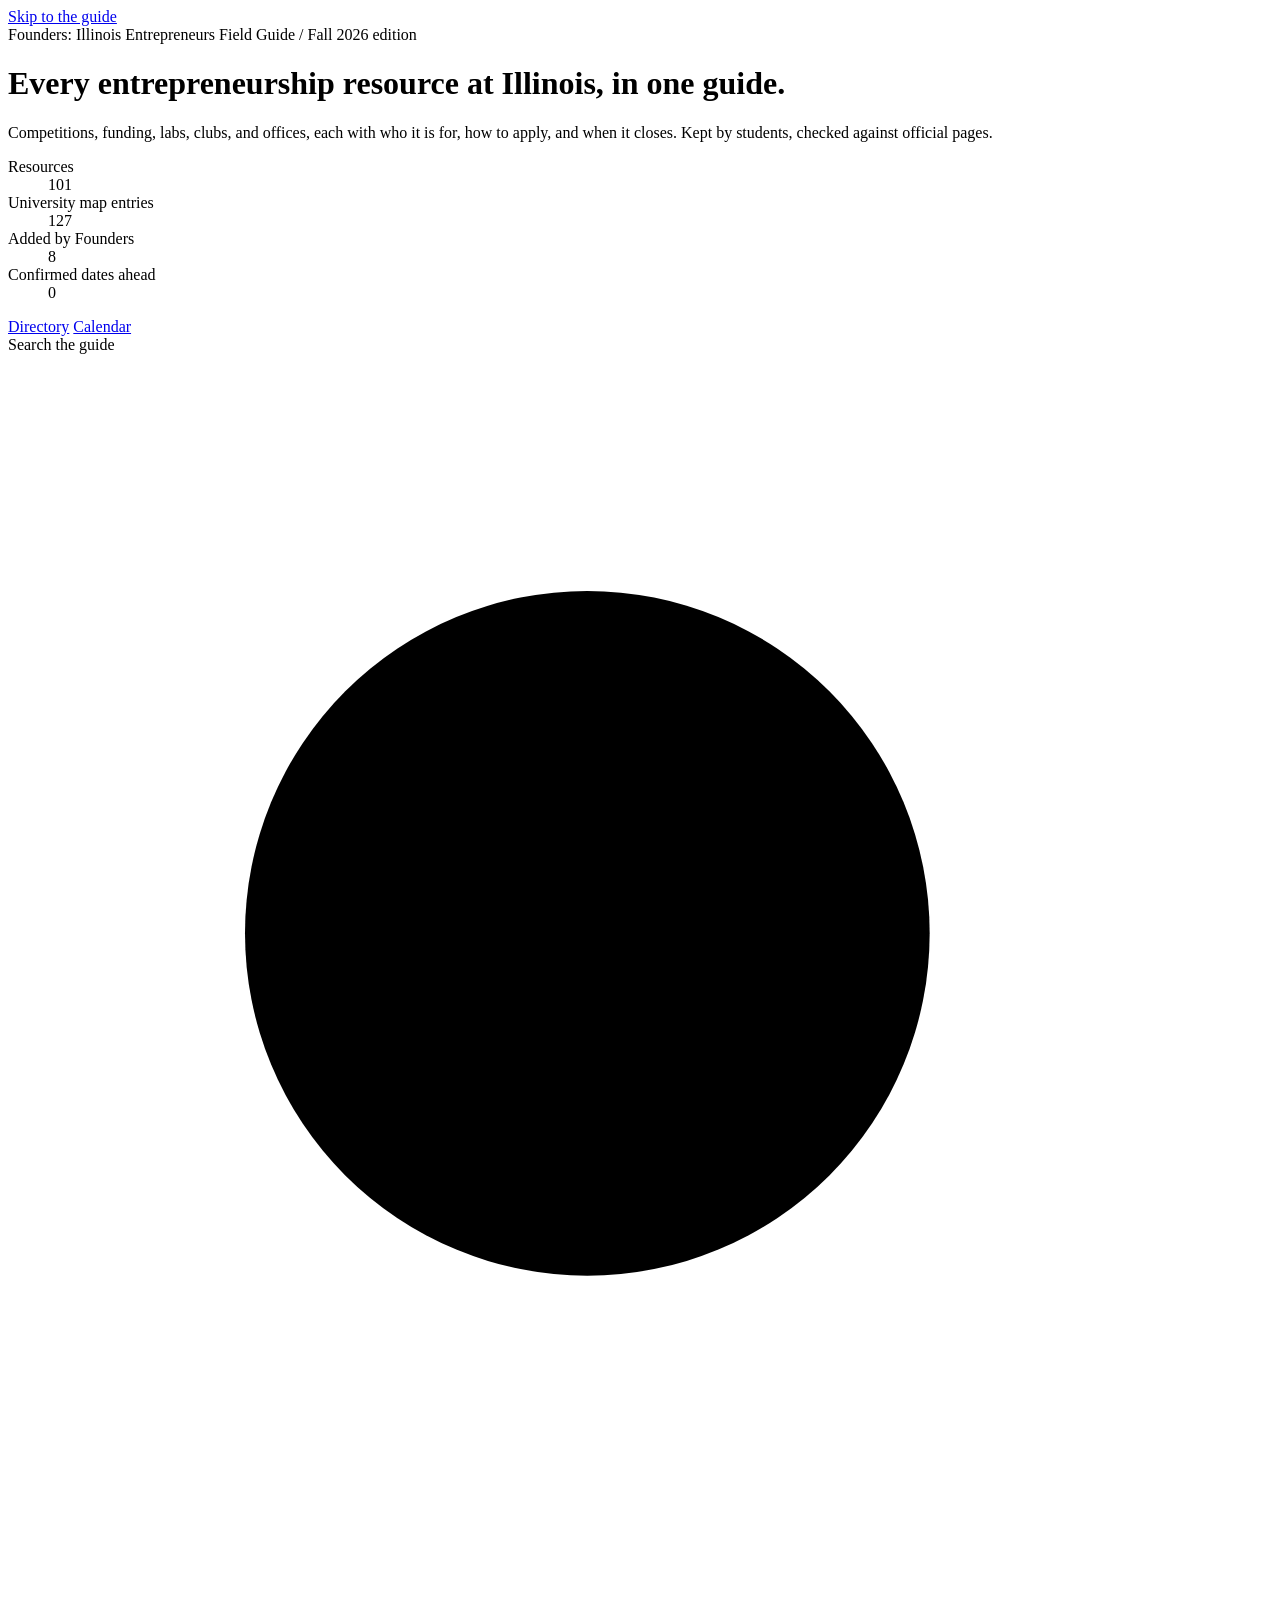
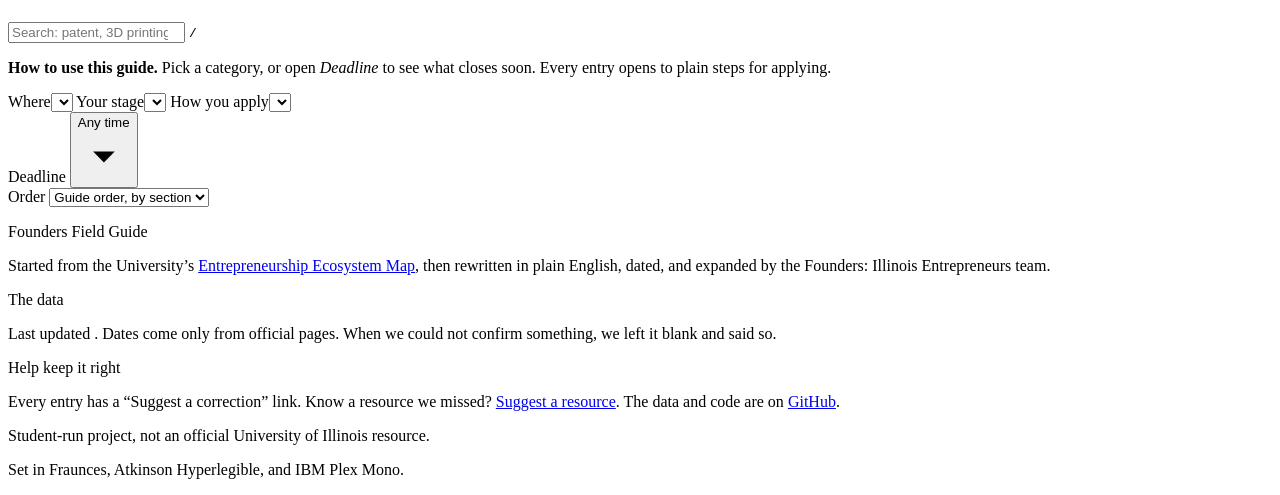
==== scripts/site/index.html @ 06a1b89c "Rebuild the site as the Founders Field Guide (first pass) - Site source split into scripts/site/{ind" ====
<!doctype html>
<html lang="en">
<head>
<meta charset="utf-8">
<meta name="viewport" content="width=device-width, initial-scale=1, viewport-fit=cover">
<title>Founders Field Guide: entrepreneurship resources at Illinois</title>
<meta name="description" content="A student-run guide to entrepreneurship resources at the University of Illinois Urbana-Champaign: what each one is, who it is for, how to apply, and when it closes.">
<meta name="theme-color" content="#13294B">
<link rel="preconnect" href="https://fonts.googleapis.com">
<link rel="preconnect" href="https://fonts.gstatic.com" crossorigin>
<link rel="stylesheet" href="https://fonts.googleapis.com/css2?family=Atkinson+Hyperlegible:ital,wght@0,400;0,700;1,400&family=Fraunces:opsz,wght@9..144,400;9..144,600;9..144,700&family=IBM+Plex+Mono:wght@400;500;600&display=swap">
<style>
__CSS__
</style>
</head>
<body data-view="directory">
<a class="skip" href="#main">Skip to the guide</a>

<header class="mast">
  <div class="wrap">
    <div class="mast-bar">
      <span class="mast-org">Founders: Illinois Entrepreneurs</span>
      <span class="mast-ed">Field Guide <span class="sep">/</span> Fall 2026 edition</span>
    </div>
    <h1 class="mast-title">Every entrepreneurship resource at Illinois, in one guide.</h1>
    <p class="mast-lede">Competitions, funding, labs, clubs, and offices, each with who it is for, how to apply, and when it closes. Kept by students, checked against official pages.</p>
    <dl class="mast-stats">
      <div><dt>Resources</dt><dd id="statResources">101</dd></div>
      <div><dt>University map entries</dt><dd id="statMap">127</dd></div>
      <div><dt>Added by Founders</dt><dd id="statAdded">8</dd></div>
      <div><dt>Confirmed dates ahead</dt><dd id="statDated">0</dd></div>
    </dl>
    <div class="season" aria-label="Season strip: dated deadlines across the academic year">
      <div id="strip" class="strip"></div>
      <p id="stripCap" class="strip-cap"></p>
    </div>
  </div>
</header>

<div class="bar" id="bar">
  <div class="wrap bar-in">
    <nav class="views" aria-label="View">
      <a href="#/" data-viewlink="directory" aria-current="page">Directory</a>
      <a href="#/calendar" data-viewlink="calendar">Calendar</a>
    </nav>
    <form id="searchForm" class="search" role="search">
      <label for="q" class="vh">Search the guide</label>
      <svg class="ico" viewBox="0 0 24 24" aria-hidden="true"><circle cx="11" cy="11" r="6.5"/><path d="m16 16 4.5 4.5"/></svg>
      <input id="q" type="search" placeholder="Search: patent, 3D printing, funding for a health idea" autocomplete="off" enterkeyhint="search">
      <kbd class="kbd" aria-hidden="true">/</kbd>
    </form>
    <p id="count" class="count" aria-live="polite"></p>
  </div>
</div>

<main id="main">
  <div class="wrap">
    <div class="controls" id="controls">
      <p id="hint" class="hint"><strong>How to use this guide.</strong> Pick a category, or open <em>Deadline</em> to see what closes soon. Every entry opens to plain steps for applying.</p>
      <div id="tabs" class="tabs" role="tablist" aria-label="Category"></div>
      <div class="filters">
        <label class="f"><span class="f-l">Where</span><select id="f-loc"></select></label>
        <label class="f"><span class="f-l">Your stage</span><select id="f-stage"></select></label>
        <label class="f"><span class="f-l">How you apply</span><select id="f-method"></select></label>
        <div class="f dd" id="dlWrap">
          <span class="f-l" id="dlLabel">Deadline</span>
          <button type="button" id="dlBtn" class="dd-btn" aria-expanded="false" aria-controls="dlPanel" aria-labelledby="dlLabel dlBtnVal"><span id="dlBtnVal">Any time</span><svg class="ico" viewBox="0 0 24 24" aria-hidden="true"><path d="m7 10 5 5 5-5"/></svg></button>
          <div id="dlPanel" class="dd-panel" hidden>
            <fieldset><legend class="vh">Deadline</legend><div id="dlOpts" class="opts"></div></fieldset>
            <form id="dlRange" class="range">
              <p class="range-h">Or pick a date range</p>
              <div class="range-row">
                <label><span>From</span><input type="date" id="dlFrom"></label>
                <label><span>To</span><input type="date" id="dlTo"></label>
              </div>
              <button type="submit" class="btn btn--quiet btn--sm">Show this range</button>
            </form>
          </div>
        </div>
        <label class="f" id="sortWrap"><span class="f-l">Order</span>
          <select id="sort">
            <option value="guide">Guide order, by section</option>
            <option value="deadline">Soonest deadline first</option>
            <option value="name">Name, A to Z</option>
          </select>
        </label>
      </div>
      <div class="chips-row">
        <div id="chips" class="chips"></div>
        <button type="button" id="clearAll" class="link-btn" hidden>Clear all</button>
      </div>
    </div>

    <section id="list-view" aria-label="Directory"><div id="list"></div></section>
    <section id="cal-view" aria-label="Deadlines calendar" hidden><div id="cal"></div></section>
    <section id="detail-view" hidden><div id="detail"></div></section>
  </div>
</main>

<footer class="foot">
  <div class="wrap">
    <div class="foot-grid">
      <div>
        <p class="foot-title">Founders Field Guide</p>
        <p>Started from the University&rsquo;s <a href="https://entrepreneurship.illinois.edu/about-our-ecosystem/entrepreneurship-ecosystem-map">Entrepreneurship Ecosystem Map</a>, then rewritten in plain English, dated, and expanded by the Founders: Illinois Entrepreneurs team.</p>
      </div>
      <div>
        <p class="foot-h">The data</p>
        <p>Last updated <span id="updated"></span>. <span id="footCounts"></span> Dates come only from official pages. When we could not confirm something, we left it blank and said so.</p>
      </div>
      <div>
        <p class="foot-h">Help keep it right</p>
        <p>Every entry has a &ldquo;Suggest a correction&rdquo; link. Know a resource we missed? <a id="suggestLink" href="#">Suggest a resource</a>. The data and code are on <a id="repoLink" href="#">GitHub</a>.</p>
      </div>
    </div>
    <p class="foot-legal">Student-run project, not an official University of Illinois resource.</p>
    <p class="foot-colophon">Set in Fraunces, Atkinson Hyperlegible, and IBM Plex Mono.</p>
  </div>
</footer>

<script id="data" type="application/json">__DATA_JSON__</script>
<script>
__JS__
</script>
</body>
</html>
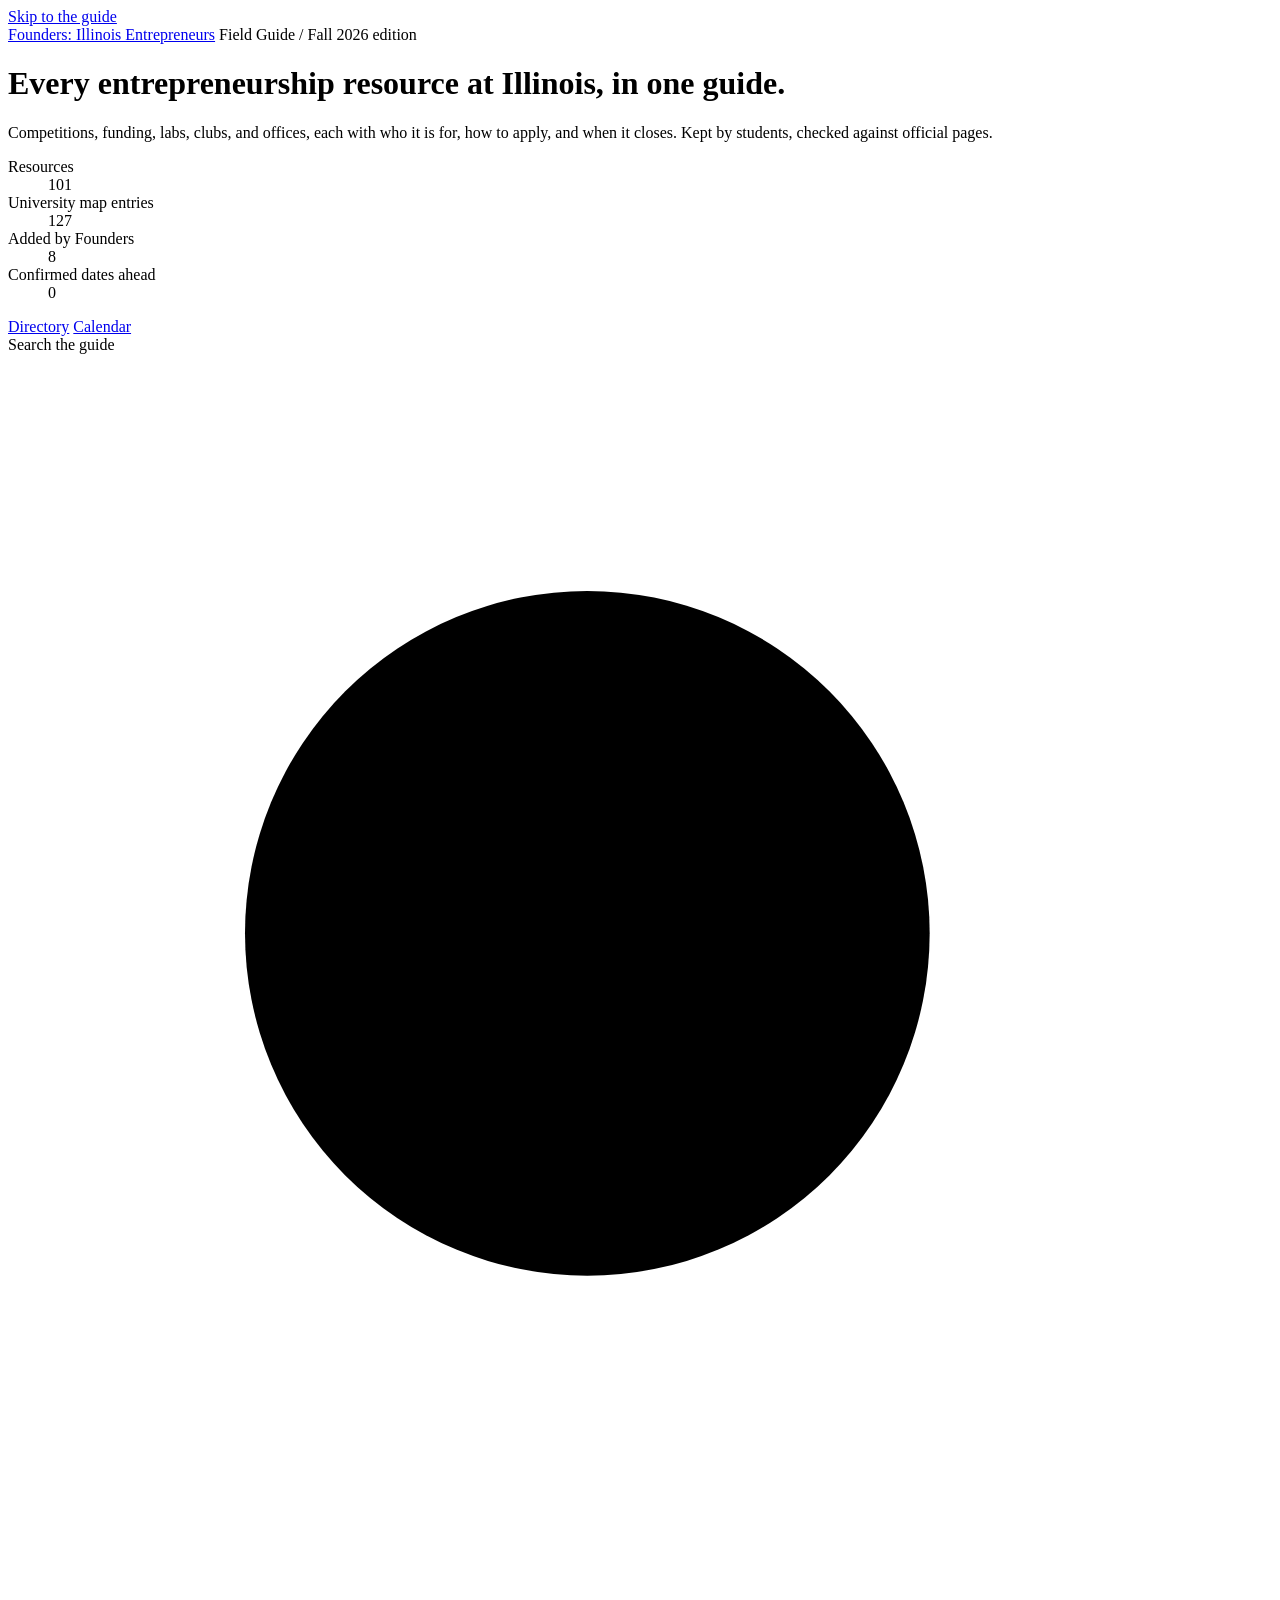
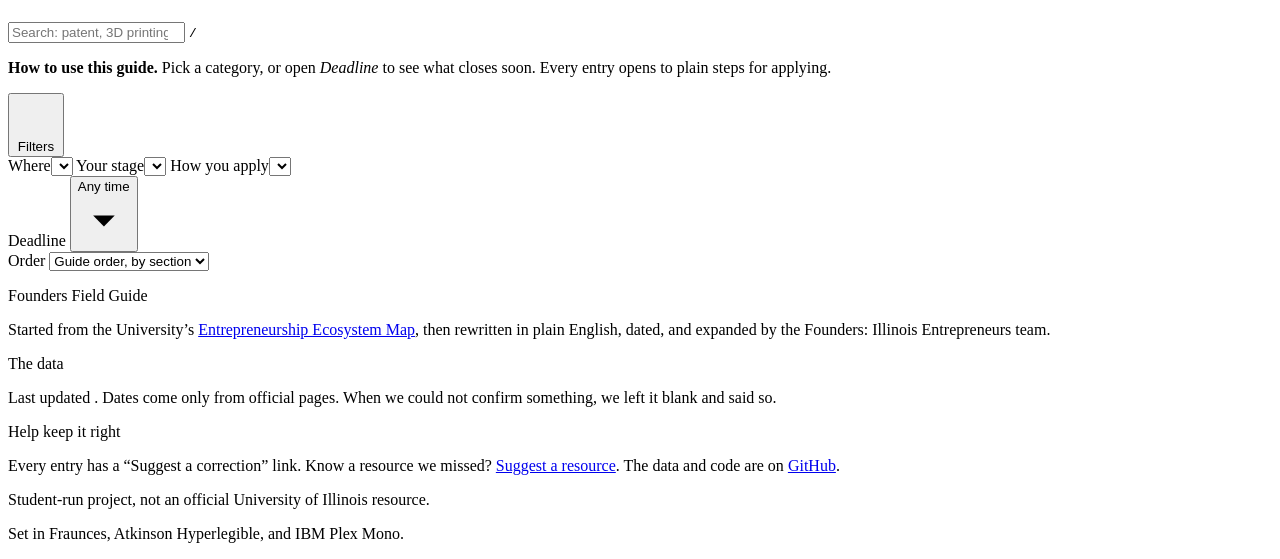
==== commit 195223c9: "Design revision pass 1: shorter masthead, mobile filter drawer, reading order - Masthead becomes two" ====
--- a/scripts/site/index.html
+++ b/scripts/site/index.html
@@ -19,17 +19,21 @@
 <header class="mast">
   <div class="wrap">
     <div class="mast-bar">
-      <span class="mast-org">Founders: Illinois Entrepreneurs</span>
+      <a class="mast-org" href="#/">Founders: Illinois Entrepreneurs</a>
       <span class="mast-ed">Field Guide <span class="sep">/</span> Fall 2026 edition</span>
     </div>
+    <div class="mast-main">
+    <div class="mast-intro">
     <h1 class="mast-title">Every entrepreneurship resource at Illinois, in one guide.</h1>
     <p class="mast-lede">Competitions, funding, labs, clubs, and offices, each with who it is for, how to apply, and when it closes. Kept by students, checked against official pages.</p>
+    </div>
     <dl class="mast-stats">
       <div><dt>Resources</dt><dd id="statResources">101</dd></div>
       <div><dt>University map entries</dt><dd id="statMap">127</dd></div>
       <div><dt>Added by Founders</dt><dd id="statAdded">8</dd></div>
       <div><dt>Confirmed dates ahead</dt><dd id="statDated">0</dd></div>
     </dl>
+    </div>
     <div class="season" aria-label="Season strip: dated deadlines across the academic year">
       <div id="strip" class="strip"></div>
       <p id="stripCap" class="strip-cap"></p>
@@ -58,7 +62,11 @@
     <div class="controls" id="controls">
       <p id="hint" class="hint"><strong>How to use this guide.</strong> Pick a category, or open <em>Deadline</em> to see what closes soon. Every entry opens to plain steps for applying.</p>
       <div id="tabs" class="tabs" role="tablist" aria-label="Category"></div>
-      <div class="filters">
+      <button type="button" id="filtersToggle" class="filters-toggle" aria-expanded="false" aria-controls="filters">
+        <svg class="ico" viewBox="0 0 24 24" aria-hidden="true"><path d="M4 7h16M7 12h10M10 17h4"/></svg>
+        <span>Filters</span><span id="filtersN" class="filters-n"></span>
+      </button>
+      <div class="filters" id="filters">
         <label class="f"><span class="f-l">Where</span><select id="f-loc"></select></label>
         <label class="f"><span class="f-l">Your stage</span><select id="f-stage"></select></label>
         <label class="f"><span class="f-l">How you apply</span><select id="f-method"></select></label>
